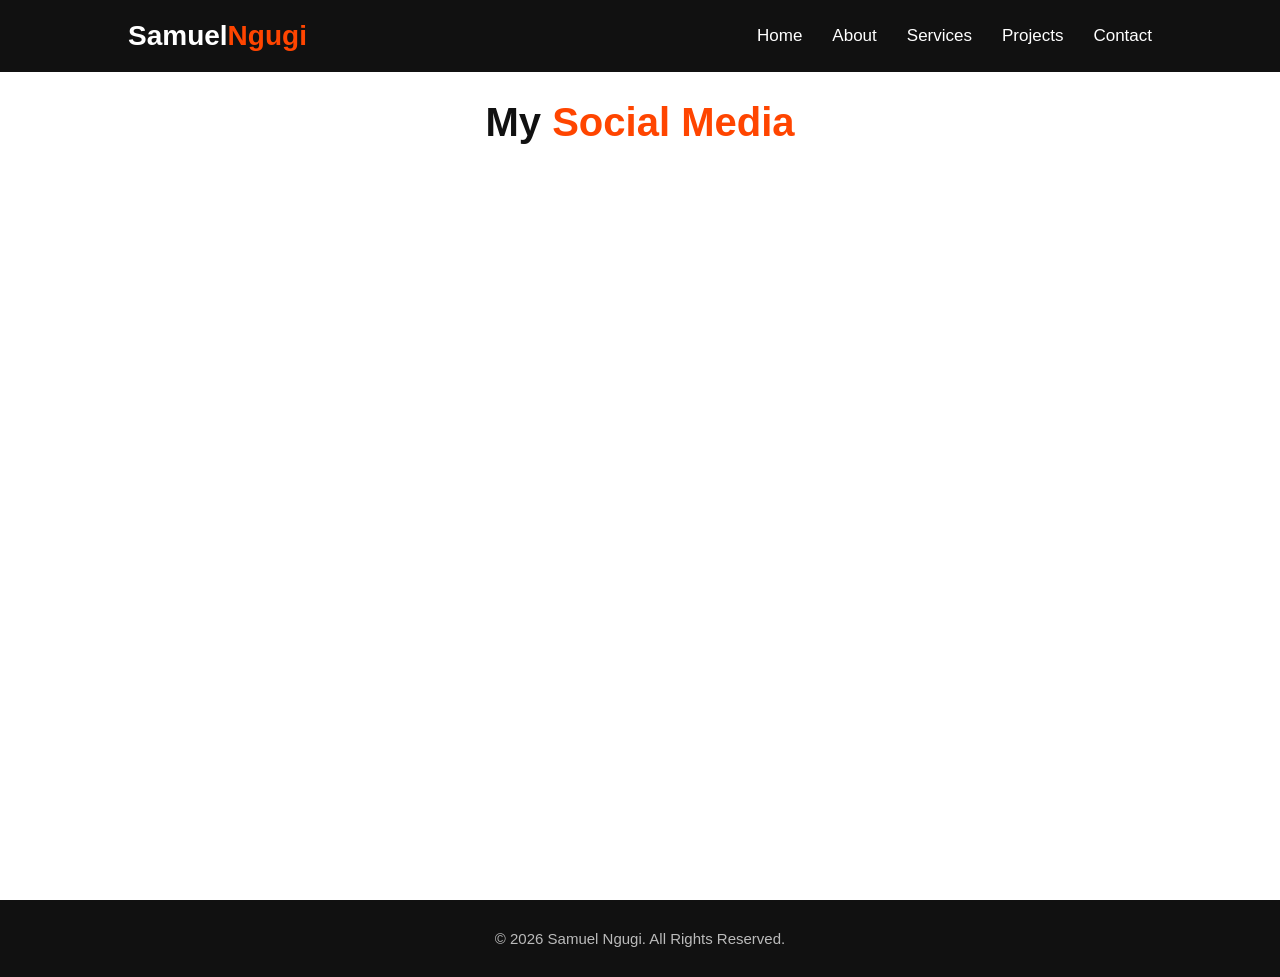
==== index.html @ c69ac075 "Fix HTML formatting and ensure proper structure" ====
<!DOCTYPE html>
<html lang="en">

<head>
    <meta charset="UTF-8">
    <meta name="viewport" content="width=device-width, initial-scale=1.0">

    <title>Social Media | Samuel Ngugi</title>

    <link
        href="https://unpkg.com/boxicons@2.1.4/css/boxicons.min.css"
        rel="stylesheet"
    >

    <link rel="stylesheet" href="style.css">
</head>

<body>

    <header class="header">

        <a href="index.html" class="logo">
            Samuel<span>Ngugi</span>
        </a>

        <i class="bx bx-menu" id="menu-icon"></i>

        <nav class="navbar">
            <a href="index.html">Home</a>
            <a href="about.html">About</a>
            <a href="services.html">Services</a>
            <a href="projects.html">Projects</a>
            <a href="contacts.html">Contact</a>
        </nav>

    </header>

    <section class="social-section">

        <h2 class="heading">
            My <span>Social Media</span>
        </h2>

        <div class="social-icons">
            
            <a
                href="https://github.com/samuel-ngugi"
                target="_blank"
                rel="noopener noreferrer"
                aria-label="GitHub"
            >
                <i class="bx bxl-github"></i>
            </a>

            <a
                href="https://www.instagram.com/mr.dot_k.e/"
                target="_blank"
                rel="noopener noreferrer"
                aria-label="Instagram"
            >
                <i class="bx bxl-instagram"></i>
            </a>

            <a
                href="https://www.linkedin.com/in/samuel-ngugi-15129a438/"
                target="_blank"
                rel="noopener noreferrer"
                aria-label="LinkedIn"
            >
                <i class="bx bxl-linkedin"></i>
            </a>

        </div>

    </section>


    <footer class="footer">

        <p>
            © 2026 Samuel Ngugi. All Rights Reserved.
        </p>

    </footer>

    <script src="script.js"></script>

</body>

</html>
---- style.css ----
* {
    margin: 0;
    padding: 0;
    box-sizing: border-box;
    text-decoration: none;
    border: none;
    outline: none;
    scroll-behavior: smooth;
}

html {
    font-size: 62.5%;
}

body {
    font-family: Arial, Helvetica, sans-serif;
    background: white;
    color: #111;
    overflow-x: hidden;
}

span {
    color: orangered;
}



.header {
    position: fixed;
    top: 0;
    left: 0;
    width: 100%;

    padding: 20px 10%;

    background: #111;

    display: flex;
    justify-content: space-between;
    align-items: center;

    z-index: 1000;
}

.logo {
    color: white;
    font-size: 2.8rem;
    font-weight: bold;
}

.logo span {
    color: orangered;
}

#menu-icon {
    display: none;
    font-size: 3.2rem;
    color: white;
    cursor: pointer;
}



.navbar {
    display: flex;
    align-items: center;
    gap: 3rem;
}

.navbar a {
    color: white;
    font-size: 1.7rem;
    font-weight: 500;
    transition: 0.3s;
}

.navbar a:hover,
.navbar a.active {
    color: orangered;
}


section {
    min-height: 100vh;
    padding: 10rem 10% 6rem;
}

.heading {
    text-align: center;
    font-size: 4rem;
    margin-bottom: 5rem;
    color: #111;
}



.home {
    display: flex;
    justify-content: center;
    align-items: center;

    gap: 6rem;

    background: white;
}

.home-content {
    flex: 1;
}

.home-content h1 {
    font-size: 5.5rem;
    line-height: 1.2;
    color: #111;
}

.home-content h3 {
    font-size: 3rem;
    margin: 1.5rem 0;
    color: #111;
}

.home-content p {
    font-size: 1.7rem;
    line-height: 1.8;
    color: #333;
}


.home-image {
    flex: 1;

    display: flex;
    justify-content: center;
}

.home-image img {
    width: 360px;
    height: 360px;

    object-fit: cover;

    border-radius: 50%;
    border: 4px solid orangered;

    box-shadow: 0 0 30px rgba(255, 69, 0, 0.5);

    transition:
        transform 0.5s ease,
        box-shadow 0.5s ease;
}


.home-image img:hover {
    transform: scale(1.05);

    box-shadow:
        0 0 25px orangered,
        0 0 45px rgba(255, 69, 0, 0.5);
}


.about {
    display: flex;
    justify-content: center;
    align-items: center;

    gap: 6rem;

    background: white;
}

.about-image,
.about-content {
    flex: 1;
}

.about-image {
    display: flex;
    justify-content: center;
}


.about-image img {
    width: 360px;
    height: 360px;

    object-fit: cover;

    border-radius: 50%;
    border: 4px solid orangered;

    box-shadow: 0 0 30px rgba(255, 69, 0, 0.5);

    transition:
        transform 0.5s ease,
        box-shadow 0.5s ease;
}


.about-image img:hover {
    transform: scale(1.05);

    box-shadow:
        0 0 25px orangered,
        0 0 45px rgba(255, 69, 0, 0.5);
}


.about-content h1 {
    font-size: 4.5rem;
    color: #111;
}

.about-content h3 {
    font-size: 3rem;
    margin: 1.5rem 0;
    color: #111;
}

.about-content p {
    font-size: 1.7rem;
    line-height: 1.8;

    margin-bottom: 1.5rem;

    color: #333;
}


.about-btn,
.service-btn,
.project-btn {
    display: inline-block;

    margin-top: 1.5rem;

    padding: 1.2rem 2.5rem;

    background: orangered;
    color: white;

    border-radius: 0.7rem;

    font-size: 1.6rem;
    font-weight: bold;

    transition: 0.3s;
}

.about-btn:hover,
.service-btn:hover,
.project-btn:hover {
    transform: translateY(-3px);

    box-shadow:
        0 0 15px orangered,
        0 0 25px rgba(255, 69, 0, 0.4);
}


.services {
    background: white;
}

.services-container {
    display: grid;

    grid-template-columns: repeat(3, 1fr);

    gap: 2.5rem;
}

.service-box {
    padding: 4rem 3rem;

    background: black;

    border: 1px solid black;

    border-radius: 1.5rem;

    text-align: center;

    transition: 0.3s;
}

.service-box:hover {
    transform: translateY(-8px);

    border-color: orangered;

    box-shadow:
        0 0 20px rgba(255, 69, 0, 0.3);
}

.service-box i {
    font-size: 5rem;
    color: orangered;
}

.service-box h3 {
    font-size: 2.4rem;

    margin: 1.5rem 0;

    color: orangered;
}

.service-box p {
    font-size: 1.6rem;
    line-height: 1.7;

    color: white;
}


.projects {
    background: white;
}

.projects-container {
    display: grid;

    grid-template-columns: repeat(3, 1fr);

    gap: 2.5rem;
}

.project-box {
    overflow: hidden;

    background:black;

    border-radius: 1.5rem;

    border: 1px solid black;

    transition: 0.3s;
}

.project-box:hover {
    transform: translateY(-8px);

    border-color: orangered;

    box-shadow:
        0 0 20px rgba(255, 69, 0, 0.3);
}


.project-box img {
    width: 100%;
    height: 220px;

    object-fit: cover;

    display: block;

    transition:
        transform 0.5s ease,
        filter 0.5s ease;
}


.project-box:hover img {
    transform: scale(1.08);

    filter: brightness(1.05);
}


.project-content {
    padding: 2.5rem;
}

.project-content h3 {
    font-size: 2.3rem;

    margin-bottom: 1rem;

    color: orangered;
}

.project-content p {
    font-size: 1.6rem;
    line-height: 1.7;

    color: white;
}


.contact {
    display: flex;

    align-items: center;
    justify-content: center;

    gap: 6rem;

    background: white;
}

.contact-content,
.contact-form {
    flex: 1;
}

.contact-content h2 {
    font-size: 4rem;

    margin-bottom: 2rem;

    color: #111;
}

.contact-content > p {
    font-size: 1.7rem;
    line-height: 1.7;

    color: #333;
}


.contact-info {
    margin-top: 3rem;

    display: flex;
    flex-direction: column;

    gap: 2rem;
}

.contact-item {
    display: flex;

    align-items: center;

    gap: 1.5rem;
}

.contact-item i {
    font-size: 3rem;

    color: orangered;
}

.contact-item h4 {
    font-size: 1.8rem;

    color: #111;
}

.contact-item p {
    font-size: 1.5rem;

    color: #555;

    margin-top: 0.4rem;
}


.contact-form {
    display: flex;

    flex-direction: column;

    gap: 1.5rem;
}

.contact-form input,
.contact-form textarea {
    width: 100%;

    padding: 1.5rem;

    background: #f7f7f7;

    color: #111;

    border: 1px solid #ddd;

    border-radius: 0.7rem;

    font-size: 1.6rem;

    transition: 0.3s;
}

.contact-form input::placeholder,
.contact-form textarea::placeholder {
    color: #777;
}

.contact-form input:focus,
.contact-form textarea:focus {
    border-color: orangered;

    box-shadow:
        0 0 10px rgba(255, 69, 0, 0.2);
}

.contact-form textarea {
    min-height: 180px;

    resize: vertical;
}


.contact-form button {
    padding: 1.5rem;

    background: orangered;

    color: white;

    border-radius: 0.7rem;

    font-size: 1.7rem;

    font-weight: bold;

    cursor: pointer;

    transition: 0.3s;
}

.contact-form button:hover {
    box-shadow:
        0 0 15px orangered,
        0 0 25px rgba(255, 69, 0, 0.4);

    transform: translateY(-2px);
}


.footer {
    position: relative;

    padding: 3rem 10%;

    background: #111;

    text-align: center;
}

.footer p {
    font-size: 1.5rem;

    color: #bbb;
}


.social-icons {
    display: flex;

    justify-content: center;

    gap: 1.5rem;

    margin-top: 1.5rem;
}

.social-icons a {
    color: white;

    font-size: 2.2rem;

    transition: 0.3s;
}

.social-icons a:hover {
    color: orangered;

    transform: translateY(-3px);
}


.footer-icon {
    position: absolute;

    right: 5%;

    top: 50%;

    transform: translateY(-50%);

    color: white;

    font-size: 2.8rem;

    transition: 0.3s;
}

.footer-icon:hover {
    color: orangered;

    transform: translateY(-50%) scale(1.1);
}


@media screen and (max-width: 900px) {

    .header {
        padding: 18px 5%;
    }

    .home,
    .about,
    .contact {
        gap: 3rem;
    }

    .home-content h1 {
        font-size: 4.5rem;
    }

    .services-container,
    .projects-container {
        grid-template-columns: repeat(2, 1fr);
    }

}


@media screen and (max-width: 768px) {

    body {
        overflow-x: hidden;
    }


    .header {
        padding: 15px 5%;
    }

    .logo {
        font-size: 2.3rem;
    }


    #menu-icon {
        display: block !important;

        font-size: 3.2rem;

        color: white;

        cursor: pointer;
    }


    .navbar {
        position: absolute;

        top: 100%;
        left: 0;

        width: 100%;

        background: #111;

        display: none !important;

        flex-direction: column;

        align-items: center;

        gap: 0;

        padding: 1.5rem 0;
    }

    .navbar.active {
        display: flex !important;
    }

    .navbar a {
        width: 100%;

        padding: 1.2rem 0;

        text-align: center;

        font-size: 1.6rem;
    }


    section {
        padding-left: 5%;
        padding-right: 5%;
    }


    .home {
        min-height: auto;

        flex-direction: column-reverse;

        gap: 2rem;

        padding-top: 13rem;

        padding-bottom: 6rem;

        text-align: center;
    }

    .home-content {
        width: 100%;

        text-align: center;
    }

    .home-content h1 {
        font-size: 3.5rem;
    }

    .home-content h3 {
        font-size: 2.2rem;
    }

    .home-content p {
        font-size: 1.5rem;

        line-height: 1.7;
    }


    .home-image img {
        width: 280px;

        height: 280px;
    }


    .about {
        min-height: auto;

        flex-direction: column;

        gap: 2rem;

        padding-top: 13rem;

        padding-bottom: 6rem;

        text-align: center;
    }

    .about-content {
        width: 100%;
    }

    .about-content h1 {
        font-size: 3.5rem;
    }

    .about-content h3 {
        font-size: 2.2rem;
    }

    .about-content p {
        font-size: 1.5rem;

        line-height: 1.7;
    }


    /* About image */

    .about-image img {
        width: 280px;

        height: 280px;
    }


    .services,
    .projects {
        min-height: auto;

        padding-top: 13rem;

        padding-bottom: 6rem;
    }

    .heading {
        font-size: 3.5rem;

        margin-bottom: 3.5rem;
    }

    .services-container,
    .projects-container {
        grid-template-columns: 1fr !important;

        gap: 2.5rem;
    }

    .service-box {
        width: 100%;

        padding: 3.5rem 2.5rem;
    }


    .project-box {
        width: 100%;
    }

    .project-box img {
        height: 200px;
    }

    .project-content {
        padding: 2.2rem;
    }


    .contact {
        min-height: auto;

        flex-direction: column;

        gap: 4rem;

        padding-top: 13rem;

        padding-bottom: 6rem;

        text-align: center;
    }

    .contact-content,
    .contact-form {
        width: 100%;

        max-width: 600px;
    }

    .contact-content h2 {
        font-size: 3.5rem;
    }

    .contact-content > p {
        font-size: 1.5rem;
    }

    .contact-info {
        align-items: center;

        text-align: left;
    }

    .contact-item {
        width: 250px;
    }

    .contact-form button {
        width: 100%;
    }


    .footer {
        padding: 2.5rem 5% 7rem;
    }

    .social-icons {
        flex-wrap: wrap;
    }

    .footer-icon {
        top: auto;

        bottom: 1.5rem;

        right: 50%;

        transform: translateX(50%);
    }

    .footer-icon:hover {
        transform:
            translateX(50%)
            translateY(-3px);
    }

}


@media screen and (max-width: 480px) {

    .logo {
        font-size: 2rem;
    }


    /* Home and About text */

    .home-content h1,
    .about-content h1 {
        font-size: 3rem;
    }

    .home-content h3,
    .about-content h3 {
        font-size: 2rem;
    }


    .home-image img,
    .about-image img {
        width: 230px;

        height: 230px;
    }


    .heading {
        font-size: 3rem;
    }


    .service-box {
        padding: 3rem 2rem;
    }


    .contact-item {
        width: 100%;

        max-width: 280px;
    }

}

/* =========================================
   PROJECT GALLERY
========================================= */

.projects-container {
    display: flex;
    justify-content: center;
    align-items: center;
}

.project-box {
    width: 750px;
    max-width: 100%;
    overflow: hidden;
    background: #f7f7f7;
    border: 1px solid #ddd;
    border-radius: 1.5rem;
    transition: 0.3s;
}

.project-box:hover {
    transform: translateY(-8px);
    border-color: orangered;
    box-shadow: 0 0 20px rgba(255, 69, 0, 0.3);
}

/* =========================================
   MAIN PROJECT IMAGE
========================================= */

.project-main-image {
    position: relative;
    width: 100%;
    height: 400px;
    background: #111;
    display: flex;
    justify-content: center;
    align-items: center;
    overflow: hidden;
}

.project-main-image img#mainProjectImage {
    width: 100%;
    height: 100%;
    max-width: 100%;
    max-height: 100%;
    object-fit: contain;
    display: block;
    margin: 0;
    padding: 0;
    border: none;
    border-radius: 0;
    opacity: 1;
    visibility: visible;
    filter: none;
    transform: none;
    background: #111;
    transition: opacity 0.3s ease;
}

.project-box:hover .project-main-image img#mainProjectImage {
    transform: none;
    filter: none;
}

/* =========================================
   GALLERY BUTTONS
========================================= */

.gallery-btn {
    position: absolute;
    top: 50%;
    transform: translateY(-50%);
    width: 45px;
    height: 45px;
    border-radius: 50%;
    background: rgba(0, 0, 0, 0.8);
    color: white;
    font-size: 2.8rem;
    display: flex;
    justify-content: center;
    align-items: center;
    cursor: pointer;
    z-index: 10;
    transition: 0.3s;
}

.gallery-btn:hover {
    background: orangered;
    box-shadow: 0 0 15px orangered;
}

.prev-btn {
    left: 15px;
}

.next-btn {
    right: 15px;
}

/* =========================================
   PROJECT THUMBNAILS
========================================= */

.project-thumbnails {
    display: flex;
    justify-content: center;
    align-items: center;
    gap: 1rem;
    padding: 1.5rem;
    background: #111;
    overflow-x: auto;
}

.project-thumbnails .thumbnail {
    width: 90px;
    height: 60px;
    min-width: 90px;
    object-fit: cover;
    display: block;
    opacity: 1;
    visibility: visible;
    filter: none;
    transform: none;
    background: #fff;
    border: 2px solid transparent;
    border-radius: 0.5rem;
    cursor: pointer;
    transition: 0.3s;
}

.project-thumbnails .thumbnail:hover {
    opacity: 1;
    transform: scale(1.05);
    filter: none;
}

.project-thumbnails .thumbnail.active-thumb {
    opacity: 1;
    visibility: visible;
    border-color: orangered;
    box-shadow: 0 0 10px orangered;
}

/* =========================================
   PROJECT CONTENT
========================================= */

.project-content {
    padding: 3rem;
    text-align: center;
}

.project-content h3 {
    font-size: 2.5rem;
    margin-bottom: 1.2rem;
    color: #111;
}

.project-content p {
    font-size: 1.6rem;
    line-height: 1.8;
    color: #444;
    max-width: 650px;
    margin: 0 auto;
}

/* =========================================
   PROJECT BUTTON
========================================= */

.project-btn {
    display: inline-block;
    margin-top: 2rem;
    padding: 1.2rem 2.5rem;
    background: orangered;
    color: white;
    border-radius: 0.7rem;
    font-size: 1.6rem;
    font-weight: bold;
    transition: 0.3s;
}

.project-btn:hover {
    transform: translateY(-3px);
    box-shadow:
        0 0 15px orangered,
        0 0 25px rgba(255, 69, 0, 0.4);
}

/* =========================================
   PROJECT GALLERY RESPONSIVE
========================================= */

@media screen and (max-width: 768px) {

    .project-box {
        width: 100%;
    }

    .project-main-image {
        height: 350px;
    }

    .project-thumbnails .thumbnail {
        width: 75px;
        height: 55px;
        min-width: 75px;
    }

    .project-content {
        padding: 2.5rem 2rem;
    }
}

@media screen and (max-width: 480px) {

    .project-main-image {
        height: 250px;
    }

    .gallery-btn {
        width: 38px;
        height: 38px;
        font-size: 2.3rem;
    }

    .prev-btn {
        left: 10px;
    }

    .next-btn {
        right: 10px;
    }

    .project-thumbnails {
        justify-content: flex-start;
        padding: 1rem;
    }

    .project-thumbnails .thumbnail {
        flex-shrink: 0;
        width: 70px;
        height: 50px;
        min-width: 70px;
    }

    .project-content {
        padding: 2rem 1.5rem;
    }

    .project-content h3 {
        font-size: 2.2rem;
    }

    .project-content p {
        font-size: 1.5rem;
    }
}
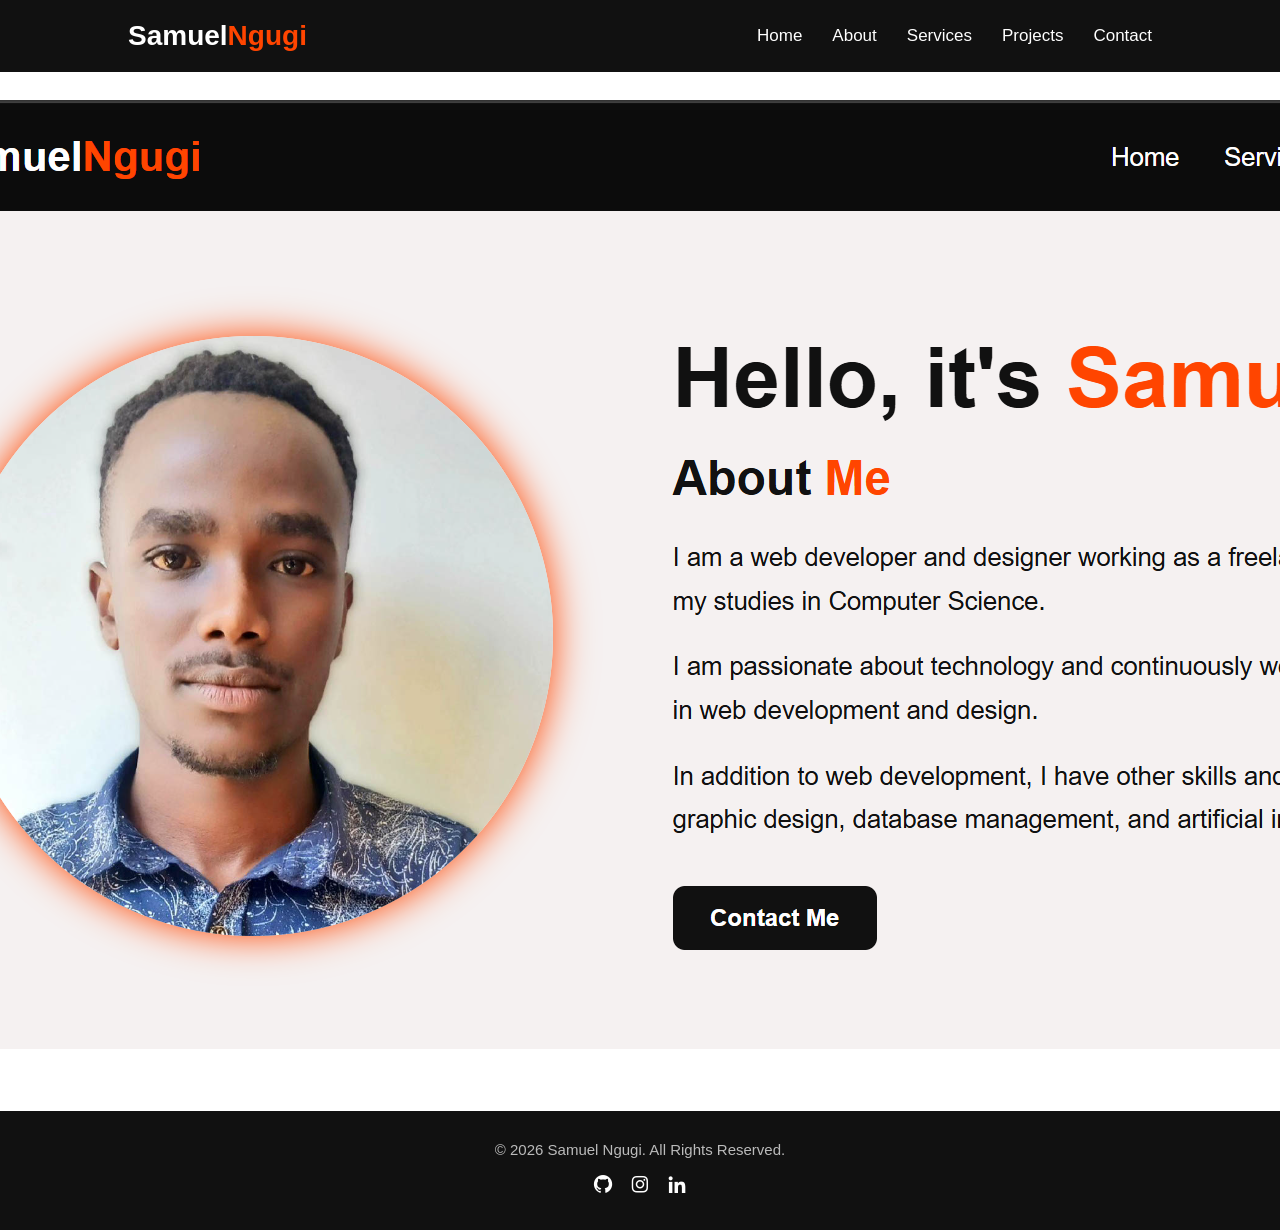
==== commit c5f2ff26: "Revise title and add home section content Updated the title and added a home section with a brief in" ====
--- a/index.html
+++ b/index.html
@@ -5,7 +5,7 @@
     <meta charset="UTF-8">
     <meta name="viewport" content="width=device-width, initial-scale=1.0">
 
-    <title>Social Media | Samuel Ngugi</title>
+    <title>Samuel Ngugi | Web Developer</title>
 
     <link
         href="https://unpkg.com/boxicons@2.1.4/css/boxicons.min.css"
@@ -16,7 +16,7 @@
 </head>
 
 <body>
-
+    
     <header class="header">
 
         <a href="index.html" class="logo">
@@ -35,14 +35,43 @@
 
     </header>
 
-    <section class="social-section">
+    <section class="home" id="home">
 
-        <h2 class="heading">
-            My <span>Social Media</span>
-        </h2>
+        <div class="home-content">
+
+            <h1>
+                Hello, it's <span>Samuel</span>
+            </h1>
+
+            <h3>
+                I am a <span>Web Developer</span>
+            </h3>
+
+            <p>
+                I am a web developer and designer working as a freelancer
+                and also pursuing my studies.
+            </p>
+
+            <a href="about.html" class="btn">
+                More About Me
+            </a>
+
+        </div>
+
+        <div class="home-img">
+            <img src="me.png" alt="Samuel Ngugi">
+        </div>
+
+    </section>
+
+    <footer class="footer">
+
+        <p>
+            © 2026 Samuel Ngugi. All Rights Reserved.
+        </p>
 
         <div class="social-icons">
-            
+
             <a
                 href="https://github.com/samuel-ngugi"
                 target="_blank"
@@ -60,7 +89,7 @@
             >
                 <i class="bx bxl-instagram"></i>
             </a>
-
+            
             <a
                 href="https://www.linkedin.com/in/samuel-ngugi-15129a438/"
                 target="_blank"
@@ -72,19 +101,9 @@
 
         </div>
 
-    </section>
-
-
-    <footer class="footer">
-
-        <p>
-            © 2026 Samuel Ngugi. All Rights Reserved.
-        </p>
-
     </footer>
 
     <script src="script.js"></script>
 
 </body>
-
 </html>
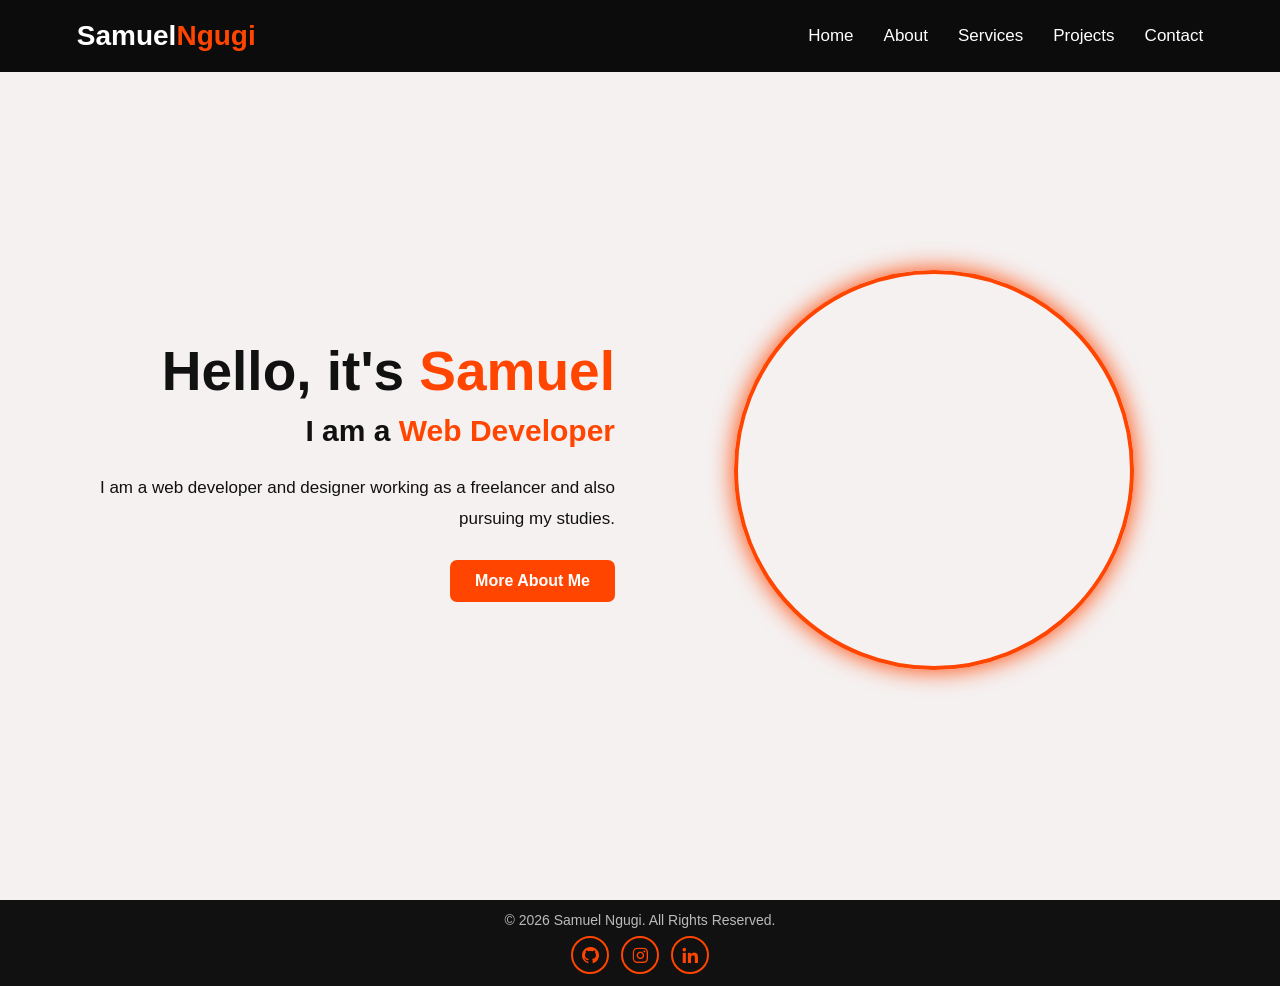
==== commit 55e8f575: "Change image source in home section Updated image source in home section." ====
--- a/index.html
+++ b/index.html
@@ -16,7 +16,7 @@
 </head>
 
 <body>
-    
+
     <header class="header">
 
         <a href="index.html" class="logo">
@@ -58,8 +58,9 @@
 
         </div>
 
+
         <div class="home-img">
-            <img src="me.png" alt="Samuel Ngugi">
+            <img src="pic.png" alt="Samuel Ngugi">
         </div>
 
     </section>
@@ -89,7 +90,7 @@
             >
                 <i class="bx bxl-instagram"></i>
             </a>
-            
+
             <a
                 href="https://www.linkedin.com/in/samuel-ngugi-15129a438/"
                 target="_blank"
@@ -106,4 +107,5 @@
     <script src="script.js"></script>
 
 </body>
+
 </html>
--- a/style.css
+++ b/style.css
@@ -1,3 +1,6 @@
+/* =========================================
+   RESET
+========================================= */
 
 * {
     margin: 0;
@@ -6,40 +9,36 @@
     text-decoration: none;
     border: none;
     outline: none;
+}
+
+html {
     scroll-behavior: smooth;
-}
-
-html {
+    overflow-x: hidden;
     font-size: 62.5%;
 }
 
 body {
-    font-family: Arial, Helvetica, sans-serif;
-    background: white;
+    background-color: white;
     color: #111;
+    font-family: Arial, sans-serif;
     overflow-x: hidden;
 }
 
-span {
-    color: orangered;
-}
-
-
+
+/* =========================================
+   HEADER
+========================================= */
 
 .header {
     position: fixed;
     top: 0;
     left: 0;
     width: 100%;
-
-    padding: 20px 10%;
-
-    background: #111;
-
+    padding: 20px 6%;
+    background-color: #0c0c0c;
     display: flex;
     justify-content: space-between;
     align-items: center;
-
     z-index: 1000;
 }
 
@@ -60,11 +59,8 @@
     cursor: pointer;
 }
 
-
-
 .navbar {
     display: flex;
-    align-items: center;
     gap: 3rem;
 }
 
@@ -75,182 +71,493 @@
     transition: 0.3s;
 }
 
-.navbar a:hover,
-.navbar a.active {
+.navbar a:hover {
     color: orangered;
 }
 
+
+/* =========================================
+   GENERAL SECTION
+========================================= */
 
 section {
     min-height: 100vh;
-    padding: 10rem 10% 6rem;
+    padding: 10rem 6% 6rem;
 }
 
 .heading {
     text-align: center;
     font-size: 4rem;
     margin-bottom: 5rem;
-    color: #111;
-}
-
-
+}
+
+.heading span {
+    color: orangered;
+}
+
+
+/* =========================================
+   HOME
+========================================= */
 
 .home {
     display: flex;
-    justify-content: center;
-    align-items: center;
-
-    gap: 6rem;
-
-    background: white;
+    align-items: center;
+    justify-content: center;
+    gap: 5rem;
+    min-height: 100vh;
+    background-color: rgb(245, 241, 241);
 }
 
 .home-content {
     flex: 1;
+    max-width: 600px;
+    min-width: 0;
+
+    display: flex;
+    flex-direction: column;
+    align-items: flex-end;
+    text-align: right;
 }
 
 .home-content h1 {
     font-size: 5.5rem;
     line-height: 1.2;
-    color: #111;
+}
+
+.home-content h1 span {
+    color: orangered;
 }
 
 .home-content h3 {
     font-size: 3rem;
-    margin: 1.5rem 0;
-    color: #111;
+    margin: 1rem 0;
+}
+
+.home-content h3 span {
+    color: orangered;
 }
 
 .home-content p {
     font-size: 1.7rem;
     line-height: 1.8;
-    color: #333;
-}
-
-
-.home-image {
+    margin: 1.5rem 0 2.5rem;
+}
+
+.home-img {
     flex: 1;
 
     display: flex;
     justify-content: center;
-}
-
-.home-image img {
-    width: 360px;
-    height: 360px;
+    align-items: center;
+
+    min-width: 0;
+}
+
+.home-img img {
+    width: 400px;
+    height: 400px;
+    max-width: 100%;
 
     object-fit: cover;
 
     border-radius: 50%;
     border: 4px solid orangered;
 
-    box-shadow: 0 0 30px rgba(255, 69, 0, 0.5);
+    box-shadow: 0 0 25px orangered;
 
     transition:
-        transform 0.5s ease,
-        box-shadow 0.5s ease;
-}
-
-
-.home-image img:hover {
+        transform 0.4s ease-in-out,
+        box-shadow 0.4s ease-in-out;
+}
+
+.home-img img:hover {
     transform: scale(1.05);
 
     box-shadow:
         0 0 25px orangered,
-        0 0 45px rgba(255, 69, 0, 0.5);
-}
-
+        0 0 50px rgba(255, 69, 0, 0.5);
+}
+
+
+/* =========================================
+   BUTTON
+========================================= */
+
+.btn {
+    display: inline-block;
+
+    padding: 1.2rem 2.5rem;
+
+    background: orangered;
+    color: white;
+
+    border-radius: 0.7rem;
+
+    font-size: 1.6rem;
+    font-weight: bold;
+
+    transition: 0.3s;
+}
+
+.btn:hover {
+    transform: translateY(-3px);
+
+    box-shadow:
+        0 0 15px orangered,
+        0 0 25px rgba(255, 69, 0, 0.4);
+}
+
+
+/* =========================================
+   ABOUT
+========================================= */
 
 .about {
-    display: flex;
-    justify-content: center;
-    align-items: center;
-
-    gap: 6rem;
-
-    background: white;
-}
-
-.about-image,
+    background-color: white;
+    color: #111;
+
+    display: flex;
+    justify-content: center;
+    align-items: center;
+}
+
 .about-content {
-    flex: 1;
-}
-
-.about-image {
-    display: flex;
-    justify-content: center;
-}
-
-
-.about-image img {
-    width: 360px;
-    height: 360px;
-
-    object-fit: cover;
-
-    border-radius: 50%;
-    border: 4px solid orangered;
-
-    box-shadow: 0 0 30px rgba(255, 69, 0, 0.5);
-
-    transition:
-        transform 0.5s ease,
-        box-shadow 0.5s ease;
-}
-
-
-.about-image img:hover {
-    transform: scale(1.05);
-
-    box-shadow:
-        0 0 25px orangered,
-        0 0 45px rgba(255, 69, 0, 0.5);
-}
-
-
-.about-content h1 {
-    font-size: 4.5rem;
-    color: #111;
-}
-
-.about-content h3 {
-    font-size: 3rem;
-    margin: 1.5rem 0;
-    color: #111;
+    max-width: 900px;
+    text-align: center;
+}
+
+.about-content h2 {
+    font-size: 4rem;
+    margin-bottom: 2rem;
+}
+
+.about-content h2 span {
+    color: orangered;
 }
 
 .about-content p {
     font-size: 1.7rem;
     line-height: 1.8;
+}
+
+
+/* =========================================
+   SERVICES
+========================================= */
+
+.services {
+    background-color: rgb(245, 241, 241);
+}
+
+.services-container {
+    display: flex;
+    justify-content: center;
+    align-items: stretch;
+    flex-wrap: wrap;
+    gap: 2rem;
+}
+
+.services-box {
+    flex: 1 1 300px;
+    max-width: 400px;
+
+    background: white;
+
+    padding: 3rem 2rem;
+
+    text-align: center;
+
+    border-radius: 1.5rem;
+    border: 1px solid #ddd;
+
+    transition: 0.3s;
+}
+
+.services-box:hover {
+    transform: translateY(-8px);
+
+    border-color: orangered;
+
+    box-shadow:
+        0 0 20px rgba(255, 69, 0, 0.3);
+}
+
+.services-box i {
+    font-size: 5rem;
+    color: orangered;
 
     margin-bottom: 1.5rem;
-
-    color: #333;
-}
-
-
-.about-btn,
-.service-btn,
+}
+
+.services-box h3 {
+    font-size: 2.5rem;
+    margin-bottom: 1.5rem;
+}
+
+.services-box p {
+    font-size: 1.6rem;
+    line-height: 1.7;
+    color: #444;
+}
+
+
+/* =========================================
+   PROJECTS
+========================================= */
+
+.projects {
+    background-color: white;
+}
+
+.projects-container {
+    display: flex;
+    justify-content: center;
+    align-items: center;
+}
+
+.project-box {
+    width: 750px;
+    max-width: 100%;
+
+    overflow: hidden;
+
+    background: #f7f7f7;
+
+    border: 1px solid #ddd;
+    border-radius: 1.5rem;
+
+    transition: 0.3s;
+}
+
+.project-box:hover {
+    transform: translateY(-8px);
+
+    border-color: orangered;
+
+    box-shadow:
+        0 0 20px rgba(255, 69, 0, 0.3);
+}
+
+
+/* =========================================
+   PROJECT MAIN IMAGE
+========================================= */
+
+.project-main-image {
+    position: relative;
+
+    width: 100%;
+    height: 400px;
+
+    background: #111;
+
+    display: flex;
+    justify-content: center;
+    align-items: center;
+
+    overflow: hidden;
+}
+
+.project-main-image img#mainProjectImage {
+    width: 100%;
+    height: 100%;
+
+    max-width: 100%;
+    max-height: 100%;
+
+    object-fit: contain;
+
+    display: block;
+
+    margin: 0;
+    padding: 0;
+
+    border: none;
+    border-radius: 0;
+
+    opacity: 1;
+    visibility: visible;
+
+    filter: none;
+    transform: none;
+
+    background: #111;
+
+    transition: opacity 0.3s ease;
+}
+
+.project-box:hover .project-main-image img#mainProjectImage {
+    transform: none;
+    filter: none;
+}
+
+
+/* =========================================
+   GALLERY BUTTONS
+========================================= */
+
+.gallery-btn {
+    position: absolute;
+
+    top: 50%;
+
+    transform: translateY(-50%);
+
+    width: 45px;
+    height: 45px;
+
+    border-radius: 50%;
+
+    background: rgba(0, 0, 0, 0.8);
+
+    color: white;
+
+    font-size: 2.8rem;
+
+    display: flex;
+    justify-content: center;
+    align-items: center;
+
+    cursor: pointer;
+
+    z-index: 10;
+
+    transition: 0.3s;
+}
+
+.gallery-btn:hover {
+    background: orangered;
+
+    box-shadow:
+        0 0 15px orangered;
+}
+
+.prev-btn {
+    left: 15px;
+}
+
+.next-btn {
+    right: 15px;
+}
+
+
+/* =========================================
+   PROJECT THUMBNAILS
+========================================= */
+
+.project-thumbnails {
+    display: flex;
+
+    justify-content: center;
+    align-items: center;
+
+    gap: 1rem;
+
+    padding: 1.5rem;
+
+    background: #111;
+
+    overflow-x: auto;
+}
+
+.project-thumbnails .thumbnail {
+    width: 90px;
+    height: 60px;
+
+    min-width: 90px;
+
+    object-fit: cover;
+
+    display: block;
+
+    opacity: 1;
+    visibility: visible;
+
+    filter: none;
+    transform: none;
+
+    background: #fff;
+
+    border: 2px solid transparent;
+
+    border-radius: 0.5rem;
+
+    cursor: pointer;
+
+    transition: 0.3s;
+}
+
+.project-thumbnails .thumbnail:hover {
+    opacity: 1;
+
+    transform: scale(1.05);
+
+    filter: none;
+}
+
+.project-thumbnails .thumbnail.active-thumb {
+    opacity: 1;
+
+    visibility: visible;
+
+    border-color: orangered;
+
+    box-shadow:
+        0 0 10px orangered;
+}
+
+
+/* =========================================
+   PROJECT CONTENT
+========================================= */
+
+.project-content {
+    padding: 3rem;
+
+    text-align: center;
+}
+
+.project-content h3 {
+    font-size: 2.5rem;
+
+    margin-bottom: 1.2rem;
+
+    color: #111;
+}
+
+.project-content p {
+    font-size: 1.6rem;
+
+    line-height: 1.8;
+
+    color: #444;
+
+    max-width: 650px;
+
+    margin: 0 auto;
+}
+
 .project-btn {
     display: inline-block;
 
-    margin-top: 1.5rem;
+    margin-top: 2rem;
 
     padding: 1.2rem 2.5rem;
 
     background: orangered;
+
     color: white;
 
     border-radius: 0.7rem;
 
     font-size: 1.6rem;
+
     font-weight: bold;
 
     transition: 0.3s;
 }
 
-.about-btn:hover,
-.service-btn:hover,
 .project-btn:hover {
     transform: translateY(-3px);
 
@@ -260,210 +567,40 @@
 }
 
 
-.services {
-    background: white;
-}
-
-.services-container {
-    display: grid;
-
-    grid-template-columns: repeat(3, 1fr);
-
-    gap: 2.5rem;
-}
-
-.service-box {
-    padding: 4rem 3rem;
-
-    background: black;
-
-    border: 1px solid black;
-
-    border-radius: 1.5rem;
-
+/* =========================================
+   CONTACT
+========================================= */
+
+.contact {
+    min-height: 100vh;
+
+    padding: 150px 10% 100px;
+
+    background-color: white;
+
+    color: black;
+}
+
+.contact .heading {
     text-align: center;
 
-    transition: 0.3s;
-}
-
-.service-box:hover {
-    transform: translateY(-8px);
-
-    border-color: orangered;
-
-    box-shadow:
-        0 0 20px rgba(255, 69, 0, 0.3);
-}
-
-.service-box i {
-    font-size: 5rem;
-    color: orangered;
-}
-
-.service-box h3 {
-    font-size: 2.4rem;
-
-    margin: 1.5rem 0;
-
-    color: orangered;
-}
-
-.service-box p {
-    font-size: 1.6rem;
-    line-height: 1.7;
-
-    color: white;
-}
-
-
-.projects {
-    background: white;
-}
-
-.projects-container {
-    display: grid;
-
-    grid-template-columns: repeat(3, 1fr);
-
-    gap: 2.5rem;
-}
-
-.project-box {
-    overflow: hidden;
-
-    background:black;
-
-    border-radius: 1.5rem;
-
-    border: 1px solid black;
-
-    transition: 0.3s;
-}
-
-.project-box:hover {
-    transform: translateY(-8px);
-
-    border-color: orangered;
-
-    box-shadow:
-        0 0 20px rgba(255, 69, 0, 0.3);
-}
-
-
-.project-box img {
+    font-size: 4rem;
+
+    margin-bottom: 5rem;
+}
+
+.contact-container {
+    display: flex;
+
+    justify-content: center;
+    align-items: center;
+}
+
+.contact-form {
     width: 100%;
-    height: 220px;
-
-    object-fit: cover;
-
-    display: block;
-
-    transition:
-        transform 0.5s ease,
-        filter 0.5s ease;
-}
-
-
-.project-box:hover img {
-    transform: scale(1.08);
-
-    filter: brightness(1.05);
-}
-
-
-.project-content {
-    padding: 2.5rem;
-}
-
-.project-content h3 {
-    font-size: 2.3rem;
-
-    margin-bottom: 1rem;
-
-    color: orangered;
-}
-
-.project-content p {
-    font-size: 1.6rem;
-    line-height: 1.7;
-
-    color: white;
-}
-
-
-.contact {
-    display: flex;
-
-    align-items: center;
-    justify-content: center;
-
-    gap: 6rem;
-
-    background: white;
-}
-
-.contact-content,
-.contact-form {
-    flex: 1;
-}
-
-.contact-content h2 {
-    font-size: 4rem;
-
-    margin-bottom: 2rem;
-
-    color: #111;
-}
-
-.contact-content > p {
-    font-size: 1.7rem;
-    line-height: 1.7;
-
-    color: #333;
-}
-
-
-.contact-info {
-    margin-top: 3rem;
-
-    display: flex;
-    flex-direction: column;
-
-    gap: 2rem;
-}
-
-.contact-item {
-    display: flex;
-
-    align-items: center;
-
-    gap: 1.5rem;
-}
-
-.contact-item i {
-    font-size: 3rem;
-
-    color: orangered;
-}
-
-.contact-item h4 {
-    font-size: 1.8rem;
-
-    color: #111;
-}
-
-.contact-item p {
-    font-size: 1.5rem;
-
-    color: #555;
-
-    margin-top: 0.4rem;
-}
-
-
-.contact-form {
-    display: flex;
-
+    max-width: 700px;
+
+    display: flex;
     flex-direction: column;
 
     gap: 1.5rem;
@@ -475,22 +612,17 @@
 
     padding: 1.5rem;
 
-    background: #f7f7f7;
+    background: #f5f5f5;
+
+    border: 2px solid #ddd;
+
+    border-radius: 0.7rem;
 
     color: #111;
 
-    border: 1px solid #ddd;
-
-    border-radius: 0.7rem;
-
     font-size: 1.6rem;
 
     transition: 0.3s;
-}
-
-.contact-form input::placeholder,
-.contact-form textarea::placeholder {
-    color: #777;
 }
 
 .contact-form input:focus,
@@ -502,14 +634,15 @@
 }
 
 .contact-form textarea {
-    min-height: 180px;
+    min-height: 200px;
 
     resize: vertical;
 }
 
-
 .contact-form button {
-    padding: 1.5rem;
+    align-self: center;
+
+    padding: 1.2rem 3rem;
 
     background: orangered;
 
@@ -517,7 +650,7 @@
 
     border-radius: 0.7rem;
 
-    font-size: 1.7rem;
+    font-size: 1.6rem;
 
     font-weight: bold;
 
@@ -527,129 +660,102 @@
 }
 
 .contact-form button:hover {
+    transform: translateY(-3px);
+
     box-shadow:
-        0 0 15px orangered,
-        0 0 25px rgba(255, 69, 0, 0.4);
-
-    transform: translateY(-2px);
-}
-
+        0 0 15px orangered;
+}
+
+
+/* =========================================
+   FOOTER
+========================================= */
 
 .footer {
-    position: relative;
-
-    padding: 3rem 10%;
+    width: 100%;
+
+    padding: 1.2rem 6%;
 
     background: #111;
 
+    color: white;
+
     text-align: center;
 }
 
 .footer p {
-    font-size: 1.5rem;
+    font-size: 1.4rem;
 
     color: #bbb;
-}
-
+
+    margin-bottom: 0.8rem;
+}
+
+
+/* =========================================
+   SOCIAL ICONS
+========================================= */
 
 .social-icons {
     display: flex;
 
     justify-content: center;
-
-    gap: 1.5rem;
-
-    margin-top: 1.5rem;
+    align-items: center;
+
+    gap: 1.2rem;
+
+    margin-top: 0.5rem;
 }
 
 .social-icons a {
-    color: white;
-
-    font-size: 2.2rem;
+    width: 38px;
+    height: 38px;
+
+    display: flex;
+
+    justify-content: center;
+    align-items: center;
+
+    border: 2px solid orangered;
+
+    border-radius: 50%;
+
+    color: orangered;
+
+    font-size: 2rem;
+
+    text-decoration: none;
 
     transition: 0.3s;
 }
 
 .social-icons a:hover {
-    color: orangered;
+    background: orangered;
+
+    color: #111;
+
+    box-shadow:
+        0 0 15px orangered;
 
     transform: translateY(-3px);
 }
 
 
-.footer-icon {
-    position: absolute;
-
-    right: 5%;
-
-    top: 50%;
-
-    transform: translateY(-50%);
-
-    color: white;
-
-    font-size: 2.8rem;
-
-    transition: 0.3s;
-}
-
-.footer-icon:hover {
-    color: orangered;
-
-    transform: translateY(-50%) scale(1.1);
-}
-
-
-@media screen and (max-width: 900px) {
+/* =========================================
+   MOBILE MENU
+========================================= */
+
+@media screen and (max-width: 768px) {
+
+    /* HEADER */
 
     .header {
-        padding: 18px 5%;
-    }
-
-    .home,
-    .about,
-    .contact {
-        gap: 3rem;
-    }
-
-    .home-content h1 {
-        font-size: 4.5rem;
-    }
-
-    .services-container,
-    .projects-container {
-        grid-template-columns: repeat(2, 1fr);
-    }
-
-}
-
-
-@media screen and (max-width: 768px) {
-
-    body {
-        overflow-x: hidden;
-    }
-
-
-    .header {
-        padding: 15px 5%;
-    }
-
-    .logo {
-        font-size: 2.3rem;
-    }
-
+        padding: 18px 6%;
+    }
 
     #menu-icon {
-        display: block !important;
-
-        font-size: 3.2rem;
-
-        color: white;
-
-        cursor: pointer;
-    }
-
+        display: block;
+    }
 
     .navbar {
         position: absolute;
@@ -661,7 +767,7 @@
 
         background: #111;
 
-        display: none !important;
+        display: none;
 
         flex-direction: column;
 
@@ -669,29 +775,25 @@
 
         gap: 0;
 
-        padding: 1.5rem 0;
+        padding: 1rem 0;
     }
 
     .navbar.active {
-        display: flex !important;
+        display: flex;
     }
 
     .navbar a {
         width: 100%;
 
-        padding: 1.2rem 0;
-
         text-align: center;
 
-        font-size: 1.6rem;
-    }
-
-
-    section {
-        padding-left: 5%;
-        padding-right: 5%;
-    }
-
+        padding: 1.5rem;
+
+        font-size: 1.8rem;
+    }
+
+
+    /* HOME */
 
     .home {
         min-height: auto;
@@ -701,7 +803,6 @@
         gap: 2rem;
 
         padding-top: 13rem;
-
         padding-bottom: 6rem;
 
         text-align: center;
@@ -710,427 +811,47 @@
     .home-content {
         width: 100%;
 
+        max-width: 600px;
+
+        align-items: center;
+
         text-align: center;
     }
 
     .home-content h1 {
-        font-size: 3.5rem;
+        font-size: 4rem;
     }
 
     .home-content h3 {
-        font-size: 2.2rem;
+        font-size: 2.5rem;
     }
 
     .home-content p {
-        font-size: 1.5rem;
-
-        line-height: 1.7;
-    }
-
-
-    .home-image img {
+        font-size: 1.6rem;
+    }
+
+    .home-img {
+        width: 100%;
+    }
+
+    .home-img img {
         width: 280px;
-
         height: 280px;
     }
 
 
-    .about {
-        min-height: auto;
-
-        flex-direction: column;
-
-        gap: 2rem;
-
-        padding-top: 13rem;
-
-        padding-bottom: 6rem;
-
-        text-align: center;
-    }
-
-    .about-content {
-        width: 100%;
-    }
-
-    .about-content h1 {
-        font-size: 3.5rem;
-    }
-
-    .about-content h3 {
-        font-size: 2.2rem;
-    }
-
-    .about-content p {
-        font-size: 1.5rem;
-
-        line-height: 1.7;
-    }
-
-
-    /* About image */
-
-    .about-image img {
-        width: 280px;
-
-        height: 280px;
-    }
-
-
-    .services,
-    .projects {
-        min-height: auto;
-
-        padding-top: 13rem;
-
-        padding-bottom: 6rem;
+    /* GENERAL */
+
+    section {
+        padding: 10rem 6% 5rem;
     }
 
     .heading {
         font-size: 3.5rem;
-
-        margin-bottom: 3.5rem;
-    }
-
-    .services-container,
-    .projects-container {
-        grid-template-columns: 1fr !important;
-
-        gap: 2.5rem;
-    }
-
-    .service-box {
-        width: 100%;
-
-        padding: 3.5rem 2.5rem;
-    }
-
-
-    .project-box {
-        width: 100%;
-    }
-
-    .project-box img {
-        height: 200px;
-    }
-
-    .project-content {
-        padding: 2.2rem;
-    }
-
-
-    .contact {
-        min-height: auto;
-
-        flex-direction: column;
-
-        gap: 4rem;
-
-        padding-top: 13rem;
-
-        padding-bottom: 6rem;
-
-        text-align: center;
-    }
-
-    .contact-content,
-    .contact-form {
-        width: 100%;
-
-        max-width: 600px;
-    }
-
-    .contact-content h2 {
-        font-size: 3.5rem;
-    }
-
-    .contact-content > p {
-        font-size: 1.5rem;
-    }
-
-    .contact-info {
-        align-items: center;
-
-        text-align: left;
-    }
-
-    .contact-item {
-        width: 250px;
-    }
-
-    .contact-form button {
-        width: 100%;
-    }
-
-
-    .footer {
-        padding: 2.5rem 5% 7rem;
-    }
-
-    .social-icons {
-        flex-wrap: wrap;
-    }
-
-    .footer-icon {
-        top: auto;
-
-        bottom: 1.5rem;
-
-        right: 50%;
-
-        transform: translateX(50%);
-    }
-
-    .footer-icon:hover {
-        transform:
-            translateX(50%)
-            translateY(-3px);
-    }
-
-}
-
-
-@media screen and (max-width: 480px) {
-
-    .logo {
-        font-size: 2rem;
-    }
-
-
-    /* Home and About text */
-
-    .home-content h1,
-    .about-content h1 {
-        font-size: 3rem;
-    }
-
-    .home-content h3,
-    .about-content h3 {
-        font-size: 2rem;
-    }
-
-
-    .home-image img,
-    .about-image img {
-        width: 230px;
-
-        height: 230px;
-    }
-
-
-    .heading {
-        font-size: 3rem;
-    }
-
-
-    .service-box {
-        padding: 3rem 2rem;
-    }
-
-
-    .contact-item {
-        width: 100%;
-
-        max-width: 280px;
-    }
-
-}
-
-/* =========================================
-   PROJECT GALLERY
-========================================= */
-
-.projects-container {
-    display: flex;
-    justify-content: center;
-    align-items: center;
-}
-
-.project-box {
-    width: 750px;
-    max-width: 100%;
-    overflow: hidden;
-    background: #f7f7f7;
-    border: 1px solid #ddd;
-    border-radius: 1.5rem;
-    transition: 0.3s;
-}
-
-.project-box:hover {
-    transform: translateY(-8px);
-    border-color: orangered;
-    box-shadow: 0 0 20px rgba(255, 69, 0, 0.3);
-}
-
-/* =========================================
-   MAIN PROJECT IMAGE
-========================================= */
-
-.project-main-image {
-    position: relative;
-    width: 100%;
-    height: 400px;
-    background: #111;
-    display: flex;
-    justify-content: center;
-    align-items: center;
-    overflow: hidden;
-}
-
-.project-main-image img#mainProjectImage {
-    width: 100%;
-    height: 100%;
-    max-width: 100%;
-    max-height: 100%;
-    object-fit: contain;
-    display: block;
-    margin: 0;
-    padding: 0;
-    border: none;
-    border-radius: 0;
-    opacity: 1;
-    visibility: visible;
-    filter: none;
-    transform: none;
-    background: #111;
-    transition: opacity 0.3s ease;
-}
-
-.project-box:hover .project-main-image img#mainProjectImage {
-    transform: none;
-    filter: none;
-}
-
-/* =========================================
-   GALLERY BUTTONS
-========================================= */
-
-.gallery-btn {
-    position: absolute;
-    top: 50%;
-    transform: translateY(-50%);
-    width: 45px;
-    height: 45px;
-    border-radius: 50%;
-    background: rgba(0, 0, 0, 0.8);
-    color: white;
-    font-size: 2.8rem;
-    display: flex;
-    justify-content: center;
-    align-items: center;
-    cursor: pointer;
-    z-index: 10;
-    transition: 0.3s;
-}
-
-.gallery-btn:hover {
-    background: orangered;
-    box-shadow: 0 0 15px orangered;
-}
-
-.prev-btn {
-    left: 15px;
-}
-
-.next-btn {
-    right: 15px;
-}
-
-/* =========================================
-   PROJECT THUMBNAILS
-========================================= */
-
-.project-thumbnails {
-    display: flex;
-    justify-content: center;
-    align-items: center;
-    gap: 1rem;
-    padding: 1.5rem;
-    background: #111;
-    overflow-x: auto;
-}
-
-.project-thumbnails .thumbnail {
-    width: 90px;
-    height: 60px;
-    min-width: 90px;
-    object-fit: cover;
-    display: block;
-    opacity: 1;
-    visibility: visible;
-    filter: none;
-    transform: none;
-    background: #fff;
-    border: 2px solid transparent;
-    border-radius: 0.5rem;
-    cursor: pointer;
-    transition: 0.3s;
-}
-
-.project-thumbnails .thumbnail:hover {
-    opacity: 1;
-    transform: scale(1.05);
-    filter: none;
-}
-
-.project-thumbnails .thumbnail.active-thumb {
-    opacity: 1;
-    visibility: visible;
-    border-color: orangered;
-    box-shadow: 0 0 10px orangered;
-}
-
-/* =========================================
-   PROJECT CONTENT
-========================================= */
-
-.project-content {
-    padding: 3rem;
-    text-align: center;
-}
-
-.project-content h3 {
-    font-size: 2.5rem;
-    margin-bottom: 1.2rem;
-    color: #111;
-}
-
-.project-content p {
-    font-size: 1.6rem;
-    line-height: 1.8;
-    color: #444;
-    max-width: 650px;
-    margin: 0 auto;
-}
-
-/* =========================================
-   PROJECT BUTTON
-========================================= */
-
-.project-btn {
-    display: inline-block;
-    margin-top: 2rem;
-    padding: 1.2rem 2.5rem;
-    background: orangered;
-    color: white;
-    border-radius: 0.7rem;
-    font-size: 1.6rem;
-    font-weight: bold;
-    transition: 0.3s;
-}
-
-.project-btn:hover {
-    transform: translateY(-3px);
-    box-shadow:
-        0 0 15px orangered,
-        0 0 25px rgba(255, 69, 0, 0.4);
-}
-
-/* =========================================
-   PROJECT GALLERY RESPONSIVE
-========================================= */
-
-@media screen and (max-width: 768px) {
+    }
+
+
+    /* PROJECTS */
 
     .project-box {
         width: 100%;
@@ -1143,15 +864,57 @@
     .project-thumbnails .thumbnail {
         width: 75px;
         height: 55px;
+
         min-width: 75px;
     }
 
     .project-content {
         padding: 2.5rem 2rem;
     }
-}
+
+
+    /* CONTACT */
+
+    .contact {
+        padding: 130px 6% 70px;
+    }
+}
+
+
+/* =========================================
+   SMALL MOBILE
+========================================= */
 
 @media screen and (max-width: 480px) {
+
+    /* HEADER */
+
+    .logo {
+        font-size: 2.4rem;
+    }
+
+    #menu-icon {
+        font-size: 3rem;
+    }
+
+
+    /* HOME */
+
+    .home-content h1 {
+        font-size: 3.5rem;
+    }
+
+    .home-content h3 {
+        font-size: 2.2rem;
+    }
+
+    .home-img img {
+        width: 230px;
+        height: 230px;
+    }
+
+
+    /* PROJECT */
 
     .project-main-image {
         height: 250px;
@@ -1160,6 +923,7 @@
     .gallery-btn {
         width: 38px;
         height: 38px;
+
         font-size: 2.3rem;
     }
 
@@ -1173,13 +937,16 @@
 
     .project-thumbnails {
         justify-content: flex-start;
+
         padding: 1rem;
     }
 
     .project-thumbnails .thumbnail {
         flex-shrink: 0;
+
         width: 70px;
         height: 50px;
+
         min-width: 70px;
     }
 
@@ -1194,4 +961,26 @@
     .project-content p {
         font-size: 1.5rem;
     }
-}
+
+
+    /* FOOTER */
+
+    .footer {
+        padding: 1rem 5%;
+    }
+
+    .footer p {
+        font-size: 1.3rem;
+    }
+
+    .social-icons {
+        gap: 1rem;
+    }
+
+    .social-icons a {
+        width: 35px;
+        height: 35px;
+
+        font-size: 1.8rem;
+    }
+}
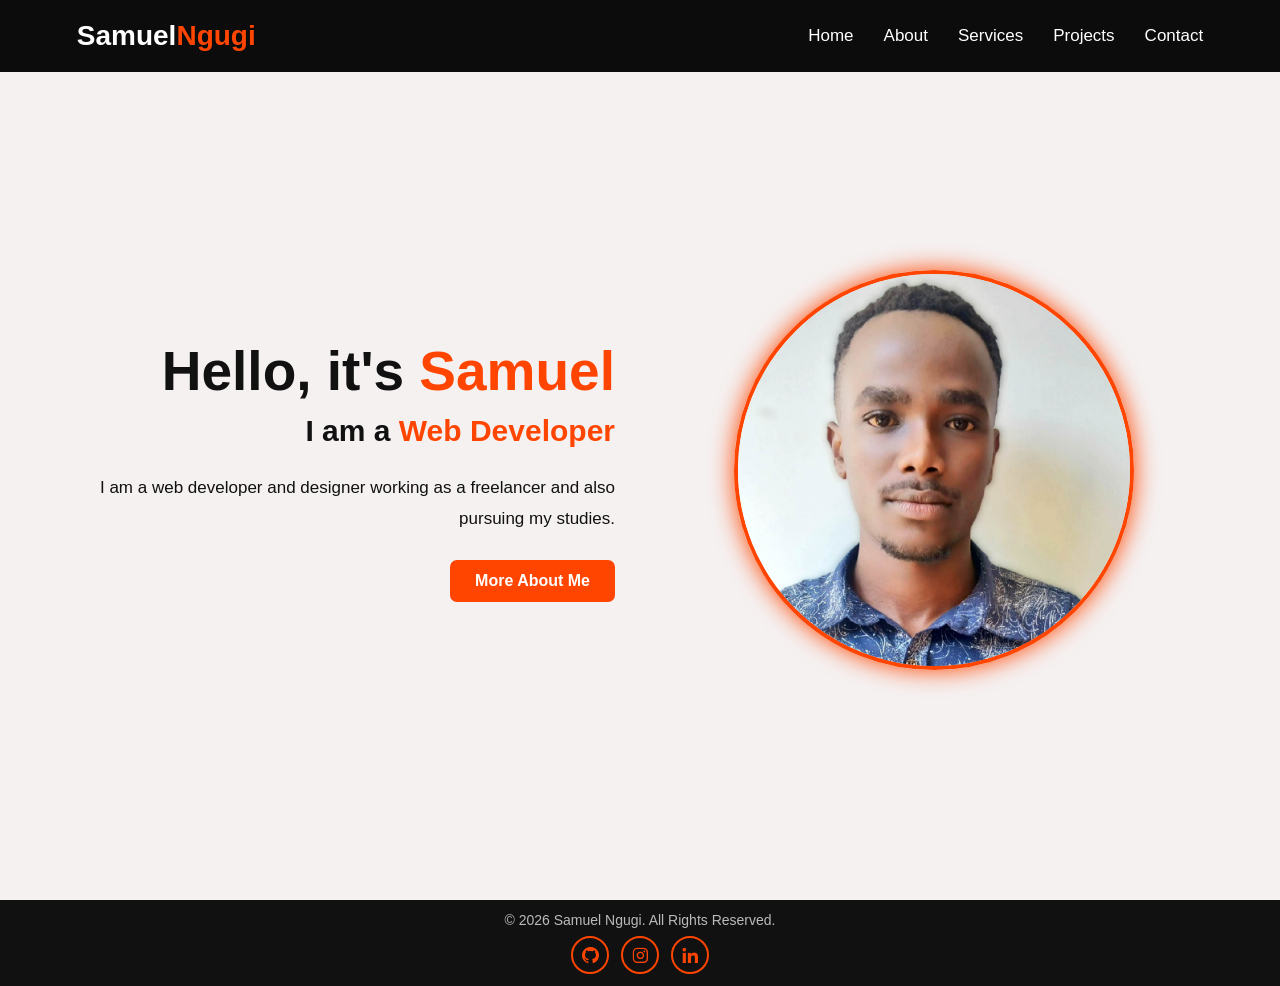
==== commit 8ffb1948: "Change image source in index.html Updated image source from 'pic.png' to 'pic.jpg'." ====
--- a/index.html
+++ b/index.html
@@ -60,7 +60,7 @@
 
 
         <div class="home-img">
-            <img src="pic.png" alt="Samuel Ngugi">
+            <img src="pic.jpg" alt="Samuel Ngugi">
         </div>
 
     </section>
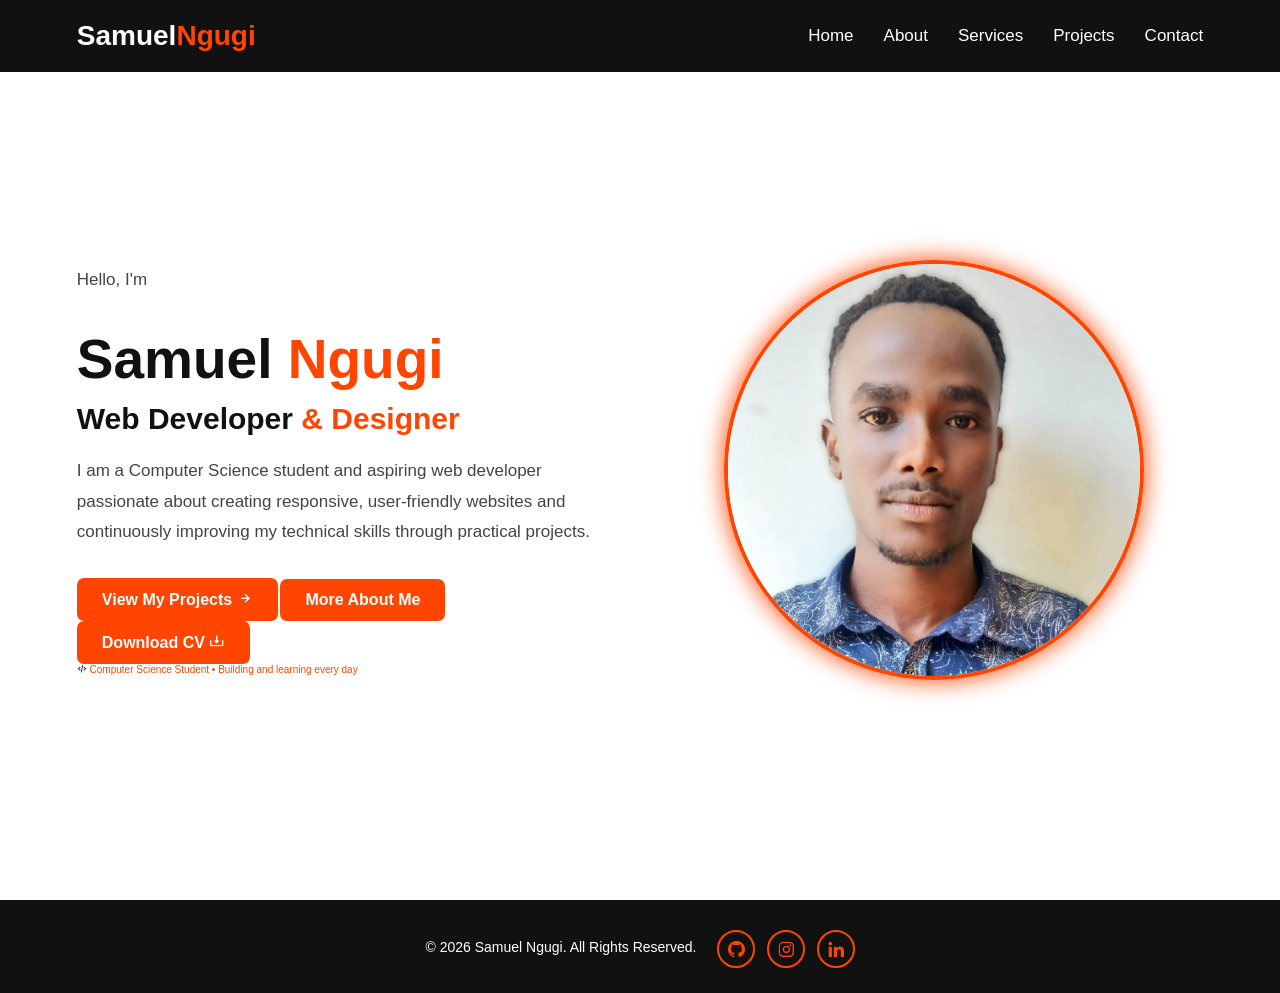
==== commit 12b31953: "Update index.html" ====
--- a/index.html
+++ b/index.html
@@ -4,6 +4,11 @@
 <head>
     <meta charset="UTF-8">
     <meta name="viewport" content="width=device-width, initial-scale=1.0">
+
+    <meta
+        name="google-site-verification"
+        content="Wa1baF6Q67R4Qbr_lEaBLmHJCdcXZC-LraqBLNvbOQU"
+    >
 
     <title>Samuel Ngugi | Web Developer</title>
 
@@ -39,28 +44,59 @@
 
         <div class="home-content">
 
+            <p class="home-intro">
+                Hello, I'm
+            </p>
+
             <h1>
-                Hello, it's <span>Samuel</span>
+                Samuel <span>Ngugi</span>
             </h1>
 
             <h3>
-                I am a <span>Web Developer</span>
+                Web Developer <span>& Designer</span>
             </h3>
 
             <p>
-                I am a web developer and designer working as a freelancer
-                and also pursuing my studies.
+                I am a Computer Science student and aspiring web developer
+                passionate about creating responsive, user-friendly websites
+                and continuously improving my technical skills through
+                practical projects.
             </p>
 
-            <a href="about.html" class="btn">
-                More About Me
-            </a>
+            <div class="home-buttons">
+
+                <a href="projects.html" class="btn">
+                    View My Projects
+                    <i class="bx bx-right-arrow-alt"></i>
+                </a>
+
+                <a href="about.html" class="btn home-secondary-btn">
+                    More About Me
+                </a>
+
+                <a href="cv.pdf" class="btn cv-btn" download>
+                    Download CV
+                    <i class="bx bx-download"></i>
+                </a>
+
+            </div>
+
+            <div class="home-status">
+
+                <i class="bx bx-code-alt"></i>
+
+                <span>
+                    Computer Science Student • Building and learning every day
+                </span>
+
+            </div>
 
         </div>
 
+        <div class="home-img">
 
-        <div class="home-img">
             <img src="pic.jpg" alt="Samuel Ngugi">
+
         </div>
 
     </section>
--- a/style.css
+++ b/style.css
@@ -1,6 +1,3 @@
-/* =========================================
-   RESET
-========================================= */
 
 * {
     margin: 0;
@@ -9,33 +6,39 @@
     text-decoration: none;
     border: none;
     outline: none;
+    scroll-behavior: smooth;
 }
 
 html {
-    scroll-behavior: smooth;
+    font-size: 62.5%;
     overflow-x: hidden;
-    font-size: 62.5%;
 }
 
 body {
-    background-color: white;
+    font-family: Arial, Helvetica, sans-serif;
+    background: white;
     color: #111;
-    font-family: Arial, sans-serif;
     overflow-x: hidden;
 }
 
-
-/* =========================================
-   HEADER
-========================================= */
+section {
+    min-height: 100vh;
+    padding: 10rem 6% 6rem;
+}
+
+span {
+    color: orangered;
+}
+
+
 
 .header {
     position: fixed;
     top: 0;
     left: 0;
     width: 100%;
-    padding: 20px 6%;
-    background-color: #0c0c0c;
+    padding: 2rem 6%;
+    background: #111;
     display: flex;
     justify-content: space-between;
     align-items: center;
@@ -52,15 +55,9 @@
     color: orangered;
 }
 
-#menu-icon {
-    display: none;
-    font-size: 3.2rem;
-    color: white;
-    cursor: pointer;
-}
-
 .navbar {
     display: flex;
+    align-items: center;
     gap: 3rem;
 }
 
@@ -68,22 +65,24 @@
     color: white;
     font-size: 1.7rem;
     font-weight: 500;
-    transition: 0.3s;
+    transition: 0.3s ease;
 }
 
 .navbar a:hover {
     color: orangered;
 }
 
-
-/* =========================================
-   GENERAL SECTION
-========================================= */
-
-section {
-    min-height: 100vh;
-    padding: 10rem 6% 6rem;
-}
+#menu-icon {
+    display: none;
+    color: white;
+    font-size: 3.2rem;
+    cursor: pointer;
+}
+
+
+/* =========================================================
+   GENERAL HEADINGS
+   ========================================================= */
 
 .heading {
     text-align: center;
@@ -91,163 +90,191 @@
     margin-bottom: 5rem;
 }
 
-.heading span {
-    color: orangered;
-}
-
-
-/* =========================================
-   HOME
-========================================= */
+
+/* =========================================================
+   HOME PAGE
+   ========================================================= */
 
 .home {
-    display: flex;
-    align-items: center;
-    justify-content: center;
+    min-height: 100vh;
+    display: flex;
+    justify-content: space-between;
+    align-items: center;
     gap: 5rem;
-    min-height: 100vh;
-    background-color: rgb(245, 241, 241);
+    background: white;
 }
 
 .home-content {
     flex: 1;
-    max-width: 600px;
-    min-width: 0;
-
-    display: flex;
-    flex-direction: column;
-    align-items: flex-end;
-    text-align: right;
+    max-width: 650px;
 }
 
 .home-content h1 {
     font-size: 5.5rem;
     line-height: 1.2;
-}
-
-.home-content h1 span {
-    color: orangered;
+    margin-bottom: 1rem;
 }
 
 .home-content h3 {
     font-size: 3rem;
-    margin: 1rem 0;
-}
-
-.home-content h3 span {
-    color: orangered;
+    margin-bottom: 2rem;
 }
 
 .home-content p {
     font-size: 1.7rem;
     line-height: 1.8;
-    margin: 1.5rem 0 2.5rem;
+    margin-bottom: 3rem;
+    color: #444;
 }
 
 .home-img {
     flex: 1;
-
-    display: flex;
-    justify-content: center;
-    align-items: center;
-
-    min-width: 0;
+    display: flex;
+    justify-content: center;
+    align-items: center;
 }
 
 .home-img img {
-    width: 400px;
-    height: 400px;
+    width: 420px;
+    height: 420px;
     max-width: 100%;
-
     object-fit: cover;
-
     border-radius: 50%;
     border: 4px solid orangered;
-
     box-shadow: 0 0 25px orangered;
-
-    transition:
-        transform 0.4s ease-in-out,
-        box-shadow 0.4s ease-in-out;
+    transition: 0.4s ease;
 }
 
 .home-img img:hover {
-    transform: scale(1.05);
-
+    transform: scale(1.03);
     box-shadow:
         0 0 25px orangered,
-        0 0 50px rgba(255, 69, 0, 0.5);
-}
-
-
-/* =========================================
-   BUTTON
-========================================= */
+        0 0 50px rgba(255, 69, 0, 0.4);
+}
 
 .btn {
     display: inline-block;
-
     padding: 1.2rem 2.5rem;
-
     background: orangered;
     color: white;
-
     border-radius: 0.7rem;
-
     font-size: 1.6rem;
     font-weight: bold;
-
-    transition: 0.3s;
+    transition: 0.3s ease;
 }
 
 .btn:hover {
     transform: translateY(-3px);
-
     box-shadow:
         0 0 15px orangered,
         0 0 25px rgba(255, 69, 0, 0.4);
 }
 
 
-/* =========================================
-   ABOUT
-========================================= */
+/* =========================================================
+   ABOUT PAGE
+   ========================================================= */
 
 .about {
-    background-color: white;
+    min-height: 100vh;
+    padding: 12rem 6% 6rem;
+
+    display: flex;
+    justify-content: center;
+    align-items: center;
+
+    gap: 6rem;
+
+    background: white;
     color: #111;
-
-    display: flex;
-    justify-content: center;
-    align-items: center;
+}
+
+.about-image {
+    flex: 1 1 0;
+    display: flex;
+    justify-content: center;
+    align-items: center;
+    min-width: 0;
+}
+
+.about-image img {
+    width: min(450px, 100%);
+    height: 450px;
+    object-fit: cover;
+
+    border-radius: 50%;
+    border: 4px solid orangered;
+    box-shadow: 0 0 25px orangered;
+
+    display: block;
+    transition: 0.4s ease;
+}
+
+.about-image img:hover {
+    transform: scale(1.03);
+    box-shadow:
+        0 0 25px orangered,
+        0 0 50px rgba(255, 69, 0, 0.4);
 }
 
 .about-content {
-    max-width: 900px;
-    text-align: center;
-}
-
-.about-content h2 {
-    font-size: 4rem;
+    flex: 1 1 0;
+    max-width: 600px;
+    min-width: 0;
+    text-align: left;
+}
+
+.about-content h1 {
+    font-size: 4.5rem;
+    margin-bottom: 1rem;
+}
+
+.about-content h3 {
+    font-size: 2.8rem;
     margin-bottom: 2rem;
-}
-
-.about-content h2 span {
-    color: orangered;
 }
 
 .about-content p {
     font-size: 1.7rem;
     line-height: 1.8;
-}
-
-
-/* =========================================
-   SERVICES
-========================================= */
+    margin-bottom: 1.5rem;
+    color: #444;
+}
+
+.about-btn {
+    display: inline-block;
+    margin-top: 1rem;
+    padding: 1.2rem 2.5rem;
+
+    background: orangered;
+    color: white;
+
+    border-radius: 0.7rem;
+    font-size: 1.6rem;
+    font-weight: bold;
+
+    transition: 0.3s ease;
+}
+
+.about-btn:hover {
+    transform: translateY(-3px);
+    box-shadow:
+        0 0 15px orangered,
+        0 0 25px rgba(255, 69, 0, 0.4);
+}
+
+
+/* =========================================================
+   SERVICES PAGE
+   ========================================================= */
 
 .services {
-    background-color: rgb(245, 241, 241);
+    background: white;
+    color: #111;
+}
+
+.services h2 {
+    margin-bottom: 5rem;
 }
 
 .services-container {
@@ -255,38 +282,32 @@
     justify-content: center;
     align-items: stretch;
     flex-wrap: wrap;
-    gap: 2rem;
+    gap: 2.5rem;
 }
 
 .services-box {
-    flex: 1 1 300px;
-    max-width: 400px;
-
-    background: white;
-
-    padding: 3rem 2rem;
+    flex: 1 1 30rem;
+    max-width: 38rem;
+    padding: 3rem 2.5rem;
+
+    background: #f7f7f7;
+    border: 1px solid #ddd;
+    border-radius: 1.5rem;
 
     text-align: center;
 
-    border-radius: 1.5rem;
-    border: 1px solid #ddd;
-
-    transition: 0.3s;
+    transition: 0.3s ease;
 }
 
 .services-box:hover {
     transform: translateY(-8px);
-
     border-color: orangered;
-
-    box-shadow:
-        0 0 20px rgba(255, 69, 0, 0.3);
+    box-shadow: 0 0 20px rgba(255, 69, 0, 0.3);
 }
 
 .services-box i {
     font-size: 5rem;
     color: orangered;
-
     margin-bottom: 1.5rem;
 }
 
@@ -302,12 +323,13 @@
 }
 
 
-/* =========================================
-   PROJECTS
-========================================= */
+/* =========================================================
+   PROJECTS PAGE
+   ========================================================= */
 
 .projects {
-    background-color: white;
+    background: white;
+    color: #111;
 }
 
 .projects-container {
@@ -323,26 +345,20 @@
     overflow: hidden;
 
     background: #f7f7f7;
-
     border: 1px solid #ddd;
     border-radius: 1.5rem;
 
-    transition: 0.3s;
+    transition: 0.3s ease;
 }
 
 .project-box:hover {
     transform: translateY(-8px);
-
     border-color: orangered;
-
-    box-shadow:
-        0 0 20px rgba(255, 69, 0, 0.3);
-}
-
-
-/* =========================================
-   PROJECT MAIN IMAGE
-========================================= */
+    box-shadow: 0 0 20px rgba(255, 69, 0, 0.3);
+}
+
+
+/* Main project image */
 
 .project-main-image {
     position: relative;
@@ -393,13 +409,10 @@
 }
 
 
-/* =========================================
-   GALLERY BUTTONS
-========================================= */
+/* Gallery buttons */
 
 .gallery-btn {
     position: absolute;
-
     top: 50%;
 
     transform: translateY(-50%);
@@ -410,7 +423,6 @@
     border-radius: 50%;
 
     background: rgba(0, 0, 0, 0.8);
-
     color: white;
 
     font-size: 2.8rem;
@@ -423,14 +435,12 @@
 
     z-index: 10;
 
-    transition: 0.3s;
+    transition: 0.3s ease;
 }
 
 .gallery-btn:hover {
     background: orangered;
-
-    box-shadow:
-        0 0 15px orangered;
+    box-shadow: 0 0 15px orangered;
 }
 
 .prev-btn {
@@ -442,13 +452,10 @@
 }
 
 
-/* =========================================
-   PROJECT THUMBNAILS
-========================================= */
+/* Project thumbnails */
 
 .project-thumbnails {
     display: flex;
-
     justify-content: center;
     align-items: center;
 
@@ -464,7 +471,6 @@
 .project-thumbnails .thumbnail {
     width: 90px;
     height: 60px;
-
     min-width: 90px;
 
     object-fit: cover;
@@ -477,64 +483,50 @@
     filter: none;
     transform: none;
 
-    background: #fff;
+    background: white;
 
     border: 2px solid transparent;
-
     border-radius: 0.5rem;
 
     cursor: pointer;
 
-    transition: 0.3s;
+    transition: 0.3s ease;
 }
 
 .project-thumbnails .thumbnail:hover {
     opacity: 1;
-
     transform: scale(1.05);
-
     filter: none;
 }
 
 .project-thumbnails .thumbnail.active-thumb {
     opacity: 1;
-
     visibility: visible;
 
     border-color: orangered;
-
-    box-shadow:
-        0 0 10px orangered;
-}
-
-
-/* =========================================
-   PROJECT CONTENT
-========================================= */
+    box-shadow: 0 0 10px orangered;
+}
+
+
+/* Project text */
 
 .project-content {
     padding: 3rem;
-
     text-align: center;
 }
 
 .project-content h3 {
     font-size: 2.5rem;
-
     margin-bottom: 1.2rem;
-
     color: #111;
 }
 
 .project-content p {
     font-size: 1.6rem;
-
     line-height: 1.8;
-
     color: #444;
 
     max-width: 650px;
-
     margin: 0 auto;
 }
 
@@ -542,20 +534,17 @@
     display: inline-block;
 
     margin-top: 2rem;
-
     padding: 1.2rem 2.5rem;
 
     background: orangered;
-
     color: white;
 
     border-radius: 0.7rem;
 
     font-size: 1.6rem;
-
     font-weight: bold;
 
-    transition: 0.3s;
+    transition: 0.3s ease;
 }
 
 .project-btn:hover {
@@ -567,42 +556,96 @@
 }
 
 
-/* =========================================
-   CONTACT
-========================================= */
+/* =========================================================
+   CONTACT PAGE
+   ========================================================= */
 
 .contact {
     min-height: 100vh;
-
-    padding: 150px 10% 100px;
-
-    background-color: white;
-
-    color: black;
-}
-
-.contact .heading {
-    text-align: center;
-
-    font-size: 4rem;
-
-    margin-bottom: 5rem;
-}
-
-.contact-container {
-    display: flex;
-
-    justify-content: center;
-    align-items: center;
-}
+    padding: 12rem 6% 8rem;
+
+    display: flex;
+    justify-content: center;
+    align-items: center;
+
+    gap: 6rem;
+
+    background: white;
+    color: #111;
+}
+
+.contact-content {
+    flex: 1 1 0;
+    max-width: 550px;
+    min-width: 0;
+}
+
+.contact-content h2 {
+    font-size: 4.5rem;
+    margin-bottom: 2rem;
+}
+
+.contact-content > p {
+    font-size: 1.7rem;
+    line-height: 1.8;
+    color: #444;
+    margin-bottom: 3rem;
+}
+
+
+/* Contact information */
+
+.contact-info {
+    display: flex;
+    flex-direction: column;
+    gap: 2rem;
+}
+
+.contact-item {
+    display: flex;
+    align-items: center;
+    gap: 1.5rem;
+}
+
+.contact-item > i {
+    width: 50px;
+    height: 50px;
+
+    display: flex;
+    justify-content: center;
+    align-items: center;
+
+    flex-shrink: 0;
+
+    border-radius: 50%;
+
+    background: orangered;
+    color: white;
+
+    font-size: 2.5rem;
+}
+
+.contact-item h4 {
+    font-size: 1.8rem;
+    margin-bottom: 0.5rem;
+}
+
+.contact-item p {
+    font-size: 1.5rem;
+    color: #555;
+}
+
+
+/* Contact form */
 
 .contact-form {
+    flex: 1 1 0;
     width: 100%;
-    max-width: 700px;
+    max-width: 600px;
+    min-width: 0;
 
     display: flex;
     flex-direction: column;
-
     gap: 1.5rem;
 }
 
@@ -612,98 +655,89 @@
 
     padding: 1.5rem;
 
-    background: #f5f5f5;
-
-    border: 2px solid #ddd;
-
-    border-radius: 0.7rem;
-
+    background: #f7f7f7;
     color: #111;
 
+    border: 1px solid #ddd;
+    border-radius: 0.8rem;
+
     font-size: 1.6rem;
 
-    transition: 0.3s;
+    transition: 0.3s ease;
 }
 
 .contact-form input:focus,
 .contact-form textarea:focus {
     border-color: orangered;
-
-    box-shadow:
-        0 0 10px rgba(255, 69, 0, 0.2);
+    box-shadow: 0 0 10px rgba(255, 69, 0, 0.2);
 }
 
 .contact-form textarea {
-    min-height: 200px;
-
+    min-height: 180px;
     resize: vertical;
 }
 
 .contact-form button {
-    align-self: center;
-
-    padding: 1.2rem 3rem;
+    padding: 1.4rem 2.5rem;
 
     background: orangered;
-
     color: white;
 
     border-radius: 0.7rem;
 
     font-size: 1.6rem;
-
     font-weight: bold;
 
     cursor: pointer;
 
-    transition: 0.3s;
+    transition: 0.3s ease;
 }
 
 .contact-form button:hover {
     transform: translateY(-3px);
 
     box-shadow:
-        0 0 15px orangered;
-}
-
-
-/* =========================================
+        0 0 15px orangered,
+        0 0 25px rgba(255, 69, 0, 0.4);
+}
+
+
+/* =========================================================
    FOOTER
-========================================= */
+   ========================================================= */
 
 .footer {
-    width: 100%;
-
-    padding: 1.2rem 6%;
+    min-height: auto;
+
+    padding: 2.5rem 6%;
 
     background: #111;
-
     color: white;
 
+    display: flex;
+    justify-content: center;
+    align-items: center;
+
+    gap: 2rem;
+
     text-align: center;
+
+    position: relative;
 }
 
 .footer p {
     font-size: 1.4rem;
-
-    color: #bbb;
-
-    margin-bottom: 0.8rem;
-}
-
-
-/* =========================================
-   SOCIAL ICONS
-========================================= */
+}
+
+
+/* Social icons */
 
 .social-icons {
     display: flex;
-
     justify-content: center;
     align-items: center;
 
     gap: 1.2rem;
-
     margin-top: 0.5rem;
 }
 
@@ -712,12 +746,10 @@
     height: 38px;
 
     display: flex;
-
     justify-content: center;
     align-items: center;
 
     border: 2px solid orangered;
-
     border-radius: 50%;
 
     color: orangered;
@@ -726,31 +758,61 @@
 
     text-decoration: none;
 
-    transition: 0.3s;
+    transition: 0.3s ease;
 }
 
 .social-icons a:hover {
     background: orangered;
-
     color: #111;
 
-    box-shadow:
-        0 0 15px orangered;
+    box-shadow: 0 0 15px orangered;
 
     transform: translateY(-3px);
 }
 
 
-/* =========================================
-   MOBILE MENU
-========================================= */
-
-@media screen and (max-width: 768px) {
-
-    /* HEADER */
+/* Contact footer arrow */
+
+.footer-icon {
+    width: 38px;
+    height: 38px;
+
+    display: flex;
+    justify-content: center;
+    align-items: center;
+
+    border: 2px solid orangered;
+    border-radius: 50%;
+
+    color: orangered;
+
+    font-size: 2rem;
+
+    transition: 0.3s ease;
+}
+
+.footer-icon:hover {
+    background: orangered;
+    color: #111;
+
+    box-shadow: 0 0 15px orangered;
+
+    transform: translateY(-3px);
+}
+
+
+/* =========================================================
+   TABLET / MOBILE
+   ========================================================= */
+
+@media screen and (max-width: 900px) {
+
+    html {
+        font-size: 58%;
+    }
 
     .header {
-        padding: 18px 6%;
+        padding: 2rem 5%;
     }
 
     #menu-icon {
@@ -765,15 +827,12 @@
 
         width: 100%;
 
+        display: none;
+        flex-direction: column;
+
+        gap: 0;
+
         background: #111;
-
-        display: none;
-
-        flex-direction: column;
-
-        align-items: center;
-
-        gap: 0;
 
         padding: 1rem 0;
     }
@@ -785,73 +844,90 @@
     .navbar a {
         width: 100%;
 
+        padding: 1.5rem 5%;
+
         text-align: center;
-
-        padding: 1.5rem;
-
-        font-size: 1.8rem;
-    }
-
-
-    /* HOME */
+    }
+
+    section {
+        padding: 10rem 5% 6rem;
+    }
+
+
+    /* Home */
 
     .home {
-        min-height: auto;
-
         flex-direction: column-reverse;
 
+        justify-content: center;
+        text-align: center;
+
+        gap: 4rem;
+    }
+
+    .home-content {
+        max-width: 700px;
+    }
+
+    .home-content h1 {
+        font-size: 4.8rem;
+    }
+
+    .home-content h3 {
+        font-size: 2.7rem;
+    }
+
+    .home-img img {
+        width: 350px;
+        height: 350px;
+    }
+
+
+    /* About */
+
+    .about {
+        flex-direction: column;
+
+        text-align: center;
+
+        gap: 4rem;
+
+        padding-top: 12rem;
+    }
+
+    .about-image {
+        width: 100%;
+    }
+
+    .about-image img {
+        width: 350px;
+        height: 350px;
+    }
+
+    .about-content {
+        width: 100%;
+        max-width: 700px;
+
+        text-align: center;
+    }
+
+    .about-content h1 {
+        font-size: 4rem;
+    }
+
+
+    /* Services */
+
+    .services-container {
         gap: 2rem;
-
-        padding-top: 13rem;
-        padding-bottom: 6rem;
-
-        text-align: center;
-    }
-
-    .home-content {
-        width: 100%;
-
-        max-width: 600px;
-
-        align-items: center;
-
-        text-align: center;
-    }
-
-    .home-content h1 {
-        font-size: 4rem;
-    }
-
-    .home-content h3 {
-        font-size: 2.5rem;
-    }
-
-    .home-content p {
-        font-size: 1.6rem;
-    }
-
-    .home-img {
-        width: 100%;
-    }
-
-    .home-img img {
-        width: 280px;
-        height: 280px;
-    }
-
-
-    /* GENERAL */
-
-    section {
-        padding: 10rem 6% 5rem;
-    }
-
-    .heading {
-        font-size: 3.5rem;
-    }
-
-
-    /* PROJECTS */
+    }
+
+    .services-box {
+        flex: 1 1 40rem;
+    }
+
+
+    /* Projects */
 
     .project-box {
         width: 100%;
@@ -864,30 +940,62 @@
     .project-thumbnails .thumbnail {
         width: 75px;
         height: 55px;
-
         min-width: 75px;
     }
 
-    .project-content {
-        padding: 2.5rem 2rem;
-    }
-
-
-    /* CONTACT */
+
+    /* Contact */
 
     .contact {
-        padding: 130px 6% 70px;
-    }
-}
-
-
-/* =========================================
-   SMALL MOBILE
-========================================= */
+        flex-direction: column;
+
+        align-items: stretch;
+
+        gap: 4rem;
+
+        padding-top: 12rem;
+    }
+
+    .contact-content {
+        max-width: 700px;
+        width: 100%;
+        margin: 0 auto;
+        text-align: center;
+    }
+
+    .contact-info {
+        text-align: left;
+        max-width: 500px;
+        margin: 0 auto;
+    }
+
+    .contact-form {
+        max-width: 700px;
+        margin: 0 auto;
+    }
+
+
+    /* Footer */
+
+    .footer {
+        flex-direction: column;
+    }
+}
+
+
+/* =========================================================
+   SMALL PHONES
+   ========================================================= */
 
 @media screen and (max-width: 480px) {
 
-    /* HEADER */
+    html {
+        font-size: 55%;
+    }
+
+    .header {
+        padding: 1.8rem 5%;
+    }
 
     .logo {
         font-size: 2.4rem;
@@ -898,23 +1006,87 @@
     }
 
 
-    /* HOME */
+    /* General */
+
+    section {
+        padding: 9rem 5% 5rem;
+    }
+
+    .heading {
+        font-size: 3.3rem;
+        margin-bottom: 3.5rem;
+    }
+
+
+    /* Home */
+
+    .home {
+        gap: 3rem;
+    }
 
     .home-content h1 {
-        font-size: 3.5rem;
+        font-size: 3.8rem;
     }
 
     .home-content h3 {
+        font-size: 2.3rem;
+    }
+
+    .home-content p {
+        font-size: 1.5rem;
+    }
+
+    .home-img img {
+        width: 270px;
+        height: 270px;
+    }
+
+
+    /* About */
+
+    .about {
+        gap: 3rem;
+        padding-top: 10rem;
+    }
+
+    .about-image img {
+        width: 270px;
+        height: 270px;
+    }
+
+    .about-content h1 {
+        font-size: 3.3rem;
+    }
+
+    .about-content h3 {
+        font-size: 2.3rem;
+    }
+
+    .about-content p {
+        font-size: 1.5rem;
+    }
+
+
+    /* Services */
+
+    .services-box {
+        padding: 2.5rem 2rem;
+    }
+
+    .services-box i {
+        font-size: 4rem;
+    }
+
+    .services-box h3 {
         font-size: 2.2rem;
     }
 
-    .home-img img {
-        width: 230px;
-        height: 230px;
-    }
-
-
-    /* PROJECT */
+    .services-box p {
+        font-size: 1.5rem;
+    }
+
+
+    /* Projects */
 
     .project-main-image {
         height: 250px;
@@ -923,7 +1095,6 @@
     .gallery-btn {
         width: 38px;
         height: 38px;
-
         font-size: 2.3rem;
     }
 
@@ -937,7 +1108,6 @@
 
     .project-thumbnails {
         justify-content: flex-start;
-
         padding: 1rem;
     }
 
@@ -946,7 +1116,6 @@
 
         width: 70px;
         height: 50px;
-
         min-width: 70px;
     }
 
@@ -963,24 +1132,60 @@
     }
 
 
-    /* FOOTER */
+    /* Contact */
+
+    .contact {
+        gap: 3rem;
+        padding-top: 10rem;
+    }
+
+    .contact-content h2 {
+        font-size: 3.5rem;
+    }
+
+    .contact-content > p {
+        font-size: 1.5rem;
+    }
+
+    .contact-item > i {
+        width: 45px;
+        height: 45px;
+        font-size: 2.2rem;
+    }
+
+    .contact-item h4 {
+        font-size: 1.7rem;
+    }
+
+    .contact-item p {
+        font-size: 1.4rem;
+    }
+
+    .contact-form input,
+    .contact-form textarea {
+        font-size: 1.5rem;
+        padding: 1.3rem;
+    }
+
+    .contact-form textarea {
+        min-height: 150px;
+    }
+
+
+    /* Footer */
 
     .footer {
-        padding: 1rem 5%;
+        padding: 2rem 5%;
     }
 
     .footer p {
         font-size: 1.3rem;
     }
 
-    .social-icons {
-        gap: 1rem;
-    }
-
-    .social-icons a {
+    .social-icons a,
+    .footer-icon {
         width: 35px;
         height: 35px;
-
         font-size: 1.8rem;
     }
 }
